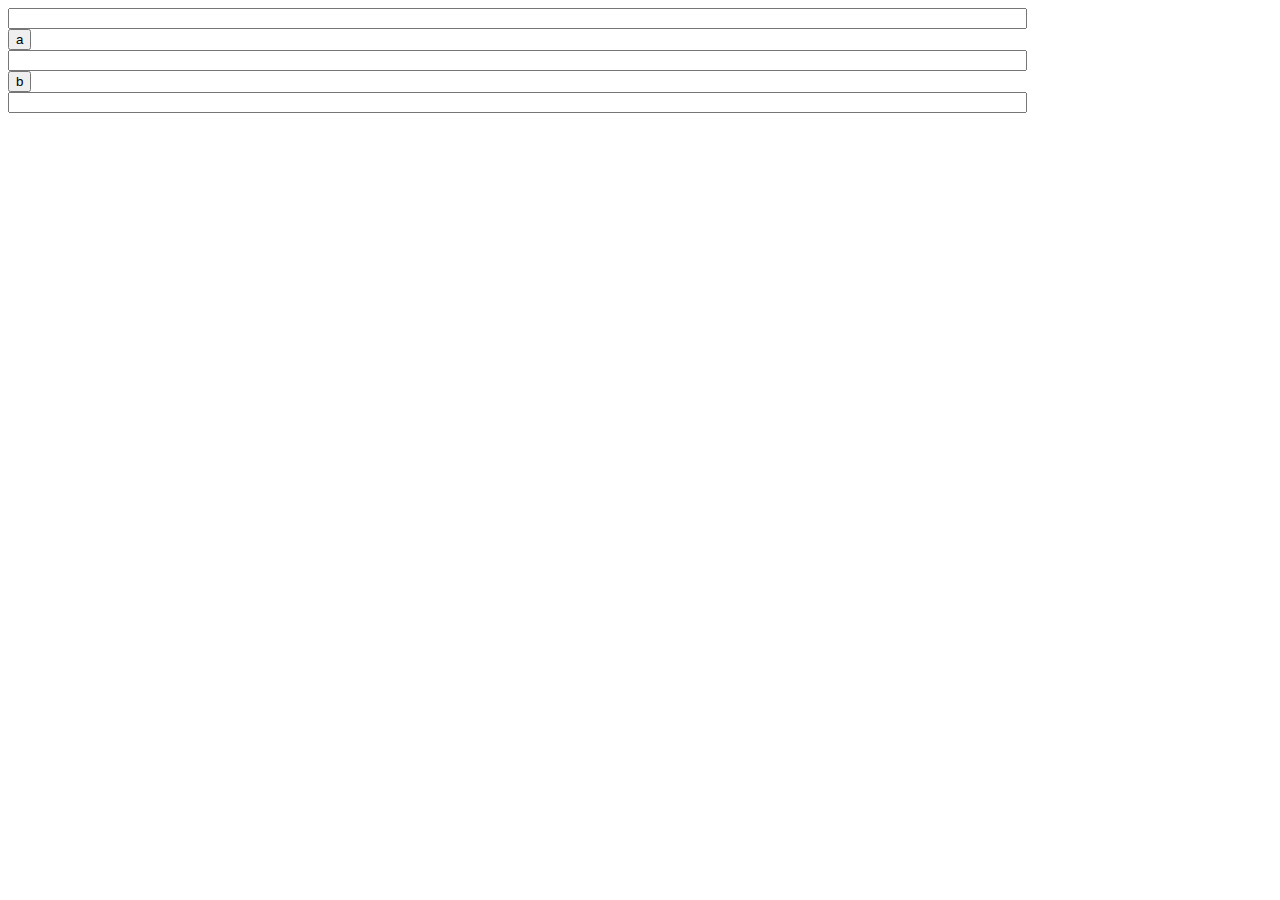
==== index.html @ 1b14c70e "html파일 추가" ====
<!DOCTYPE html>
<html lang="ko">
<head>
	<meta charset="utf-8">
	<script src="index.js"></script>
</head>
<body>
	<input id="bin" style="width:80%"><br>
	<input type="button" value="a" onclick="convert()"><br>
	<input id="hex" style="width:80%" > <br>
	<input type="button" value="b" onclick="reconvert()"><br>
        <input id="rebin" style="width:80%" > <br>              



</body>
</html>
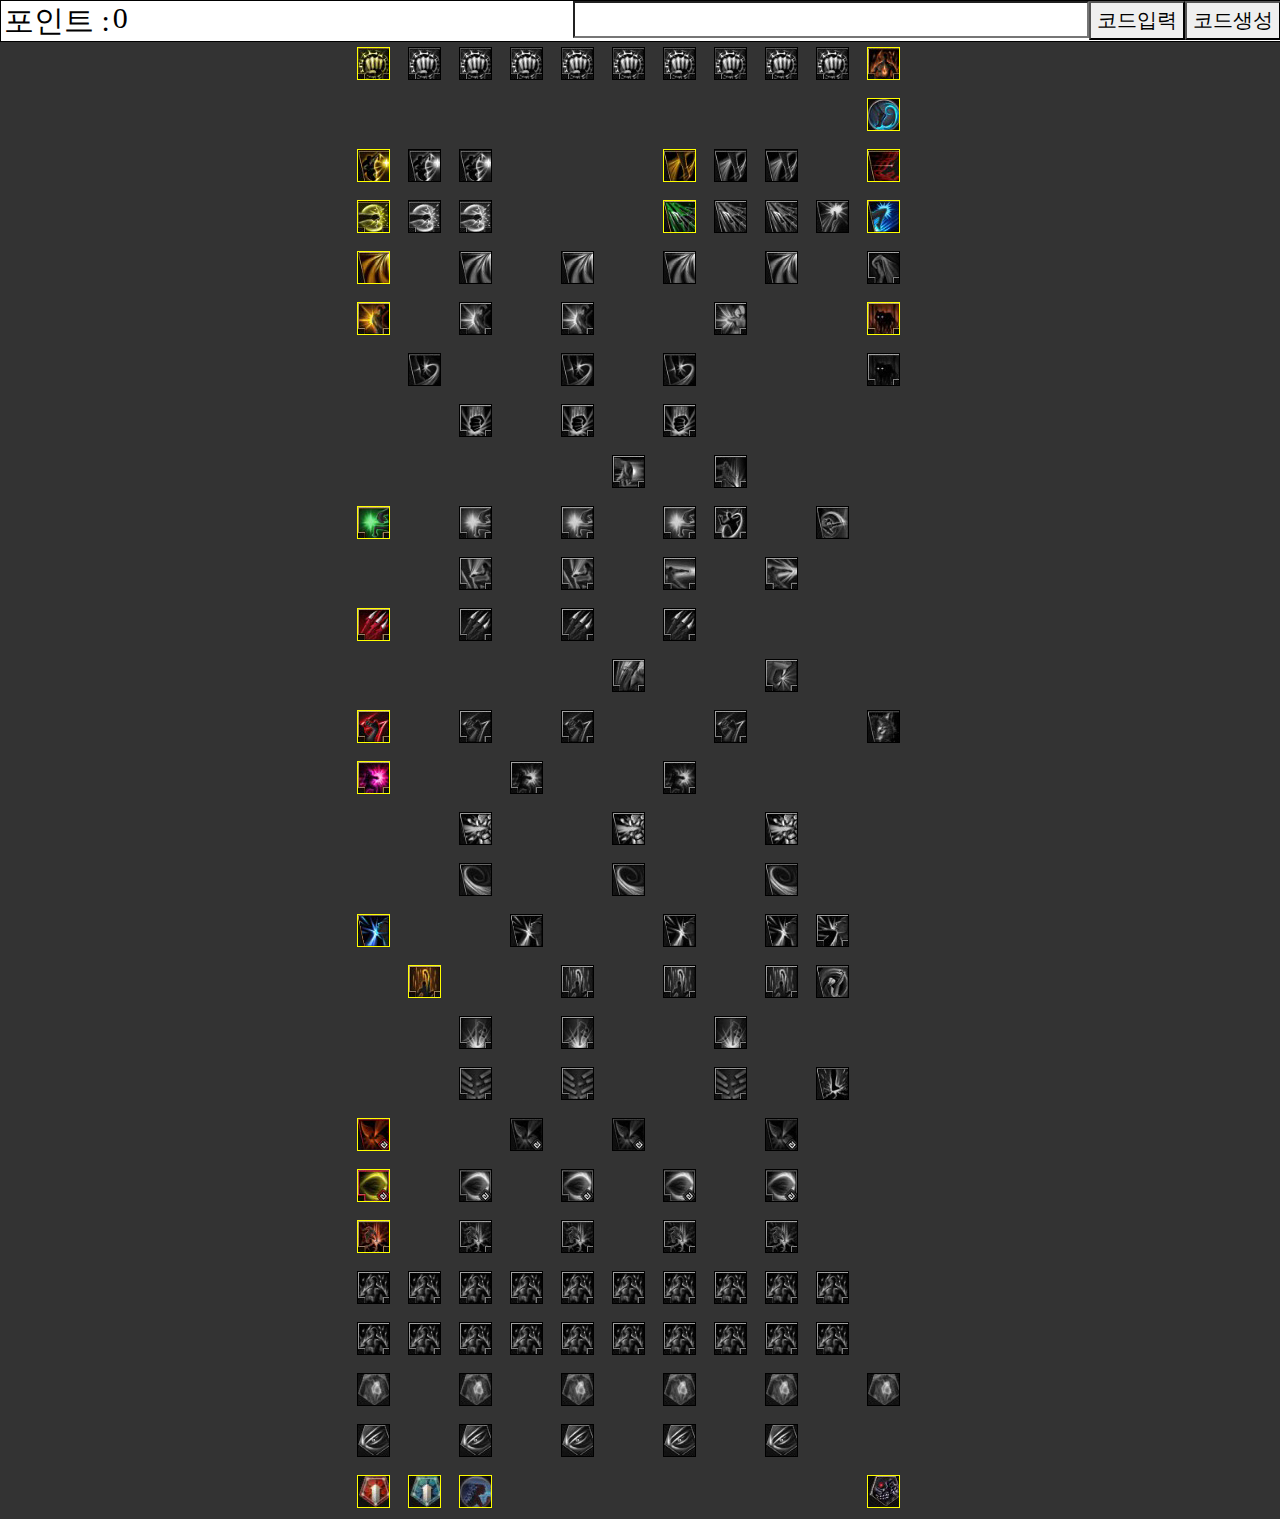
==== commit 6a60267a: "90% 완성" ====
--- a/index.html
+++ b/index.html
@@ -1,17 +1,459 @@
 <!DOCTYPE html>
-<html lang="ko">
+<html >
 <head>
-	<meta charset="utf-8">
-	<script src="index.js"></script>
+  <meta charset="UTF-8">
+
+  <link rel="stylesheet" type="text/css" href="style.css">
+
+
+
 </head>
-<body>
-	<input id="bin" style="width:80%"><br>
-	<input type="button" value="a" onclick="convert()"><br>
-	<input id="hex" style="width:80%" > <br>
-	<input type="button" value="b" onclick="reconvert()"><br>
-        <input id="rebin" style="width:80%" > <br>              
-
-
-
+
+<body onload="checking();">
+
+<div id="wrapper">
+<div id="fixed">
+  <div class="point">포인트 : </div>
+  <div class="point" id="point">0</div>
+  <input type="button" value="코드생성" onclick="makecode()" class="code">
+  <input type="button" value="코드입력" onclick="inputcode()" class="code">
+  <input type="text" class="code" id="code">
+
+  <div id="stats" style="display:none;">0</div>
+</div>
+
+<div id="content">
+<div class="row 1">
+  <div class="cell skill1" data-point="0" data-chk="1" title="강권 I"> </div>
+  <div class="cell skill1" data-point="0" data-chk="0">  </div>
+  <div class="cell skill1" data-point="0" data-chk="0">  </div>
+  <div class="cell skill1" data-point="0" data-chk="0">  </div>
+  <div class="cell skill1" data-point="0" data-chk="0">  </div>
+  <div class="cell skill1" data-point="0" data-chk="0">  </div>
+  <div class="cell skill1" data-point="0" data-chk="0">  </div>
+  <div class="cell skill1" data-point="0" data-chk="0"> </div>
+  <div class="cell skill1" data-point="0" data-chk="0">  </div>
+  <div class="cell skill1" data-point="0" data-chk="0">  </div>
+  <div class="cell skill2" data-point="0" data-chk="1"> </div>
+</div>
+
+
+<div class="row 2">
+  <div class="null" >  </div>
+  <div class="null" >  </div>
+  <div class="null" >  </div>
+  <div class="null" >  </div>
+  <div class="null" >  </div>
+  <div class="null" >  </div>
+  <div class="null" >  </div>
+  <div class="null" >  </div>
+  <div class="null" >  </div>
+  <div class="null" >  </div>
+  <div class="cell skill3" data-point="0" data-chk="1">  </div>
+</div>
+
+<div class="row 3">
+  <div class="cell skill4 " data-point="0" data-chk="1">  </div>
+  <div class="cell skill4 " data-point="5" data-chk="0">  </div>
+  <div class="cell skill4 " data-point="10" data-chk="0">  </div>
+  <div class="null" >  </div>
+  <div class="null" >  </div>
+  <div class="null" >  </div>
+  <div class="cell skill5 " data-point="0" data-chk="1">  </div>
+  <div class="cell skill5 " data-point="5" data-chk="0">  </div>
+  <div class="cell skill5 " data-point="11" data-chk="0">  </div>
+  <div class="null" >  </div>
+  <div class="cell skill6" data-point="0" data-chk="1">  </div>
+</div>
+
+
+<div class="row 4">
+  <div class="cell skill7 " data-point="0" data-chk="1">  </div>
+  <div class="cell skill7 " data-point="5" data-chk="0">  </div>
+  <div class="cell skill7 " data-point="9" data-chk="0">  </div>
+  <div class="null" ></div>
+  <div class="null" ></div>
+  <div class="null" ></div>
+  <div class="cell skill8 " data-point="0" data-chk="1">  </div>
+  <div class="cell skill8 " data-point="8" data-chk="0">  </div>
+  <div class="cell skill8 " data-point="20" data-chk="0">  </div>
+  <div class="cell skill9 " data-point="9" data-chk="0">  </div>
+  <div class="cell skill10" data-point="0" data-chk="1">  </div>
+</div>
+
+
+<div class="row 5">
+  <div class="cell skill11 " data-point="0" data-chk="1">  </div>
+  <div class="null" ></div>
+  <div class="cell skill11 " data-point="3" data-chk="0">  </div>
+  <div class="null" ></div>
+  <div class="cell skill11 " data-point="9" data-chk="0">  </div>
+  <div class="null" ></div>
+  <div class="cell skill11 " data-point="16" data-chk="0">  </div>
+  <div class="null" ></div>
+  <div class="cell skill11 " data-point="24" data-chk="0">  </div>
+  <div class="null" ></div>
+  <div class="cell skill12" data-point="14" data-chk="0">  </div>
+</div>
+
+<div class="row 6"> 
+  <div class="cell skill13 " data-point="0" data-chk="1">  </div>
+  <div class="null"></div>
+  <div class="cell skill13 " data-point="5" data-chk="0">  </div>
+  <div class="null"></div>
+  <div class="cell skill13 " data-point="11" data-chk="0">  </div>
+  <div class="null" ></div>
+  <div class="null" ></div>
+  <div class="cell skill14 " data-point="0" data-chk="0">  </div>
+  <div class="null" ></div>
+  <div class="null" ></div>
+  <div class="cell skill15" data-point="0" data-chk="1">  </div>
+</div>
+
+
+<div class="row 7">
+  <div class="null" ></div>
+  <div class="cell skill16 " data-point="0" data-chk="0">  </div>
+  <div class="null"></div>
+  <div class="null" ></div>
+  <div class="cell skill16 " data-point="11" data-chk="0">  </div>
+  <div class="null"></div>
+  <div class="cell skill16 " data-point="20" data-chk="0">  </div>
+  <div class="null" ></div>
+  <div class="null" ></div>
+  <div class="null"></div>
+  <div class="cell skill17" data-point="8" data-chk="0">  </div>
+</div>
+
+
+<div class="row 8">
+  <div class="null" ></div>
+  <div class="null" ></div>
+  <div class="cell skill18 " data-point="0" data-chk="0">  </div>
+  <div class="null" ></div>
+  <div class="cell skill18 " data-point="11" data-chk="0">  </div>
+  <div class="null" ></div>
+  <div class="cell skill18 " data-point="20" data-chk="0">  </div>
+  <div class="null" ></div>
+  <div class="null" ></div>
+  <div class="null" ></div>
+  <div class="null"></div>
+</div>
+
+
+<div class="row 9">
+  <div class="null" ></div>
+  <div class="null" ></div>
+  <div class="null" ></div>
+  <div class="null" ></div>
+  <div class="null" ></div>
+  <div class="cell skill19 " data-point="5" data-chk="0">  </div>
+  <div class="null" ></div>
+  <div class="cell skill20 " data-point="5" data-chk="0">  </div>
+  <div class="null" ></div>
+  <div class="null" ></div>
+  <div class="null" ></div>
+</div>
+
+<div class="row 10">
+  <div class="cell skill21 " data-point="0" data-chk="1">  </div>
+  <div class="null" ></div>
+  <div class="cell skill21 " data-point="13" data-chk="0">  </div>
+  <div class="null" ></div>
+  <div class="cell skill21 " data-point="21" data-chk="0">  </div>
+  <div class="null" ></div>
+  <div class="cell skill21 " data-point="30" data-chk="0">  </div>
+  <div class="cell skill22 " data-point="15" data-chk="0">  </div>
+  <div class="null" ></div>
+  <div class="cell skill23 " data-point="5" data-chk="0">  </div>
+  <div class="null"></div>
+</div>
+
+<div class="row 11">
+  <div class="null" ></div>
+  <div class="null" ></div>
+  <div class="cell skill24 " data-point="0" data-chk="0">  </div>
+  <div class="null" ></div>
+  <div class="cell skill24 " data-point="12" data-chk="0">  </div>
+  <div class="null" ></div>
+  <div class="cell skill25 " data-point="0" data-chk="0">  </div>
+  <div class="null" ></div>
+  <div class="cell skill26 " data-point="5" data-chk="0">  </div>
+  <div class="null" ></div>
+  <div class="null"></div>
+</div>
+
+
+<div class="row 12">
+  <div class="cell skill27 " data-point="0" data-chk="1">  </div>
+  <div class="null" ></div>
+  <div class="cell skill27 " data-point="4" data-chk="0">  </div>
+  <div class="null" ></div>
+  <div class="cell skill27 " data-point="9" data-chk="0">  </div>
+  <div class="null" ></div>
+  <div class="cell skill27 " data-point="15" data-chk="0">  </div>
+  <div class="null" ></div>
+  <div class="null" ></div>
+  <div class="null" ></div>
+  <div class="null" ></div>
+</div>
+
+<div class="row 13">
+  <div class="null" ></div>
+  <div class="null" ></div>
+  <div class="null" ></div>
+  <div class="null" ></div>
+  <div class="null" ></div>
+  <div class="cell skill28 " data-point="10" data-chk="0">  </div>
+  <div class="null" ></div>
+  <div class="null" ></div>
+  <div class="cell skill29 " data-point="15" data-chk="0">  </div>
+  <div class="null" ></div>
+  <div class="null" ></div>
+</div>
+
+
+<div class="row 14">
+  <div class="cell skill30 " data-point="0" data-chk="1">  </div>
+  <div class="null" ></div>
+  <div class="cell skill30 " data-point="6" data-chk="0">  </div>
+  <div class="null" ></div>
+  <div class="cell skill30 " data-point="13" data-chk="0">  </div>
+  <div class="null" ></div>
+  <div class="null" ></div>
+  <div class="cell skill30 " data-point="18" data-chk="0">  </div>
+  <div class="null"></div>
+  <div class="null" ></div>
+  <div class="cell skill31 " data-point="24" data-chk="0">  </div>
+</div>
+
+
+
+<div class="row 15">
+  <div class="cell skill32 " data-point="0" data-chk="1">  </div>
+  <div class="null" ></div>
+  <div class="null" ></div>
+  <div class="cell skill32 " data-point="6" data-chk="0">  </div>
+  <div class="null" ></div>
+  <div class="null" ></div>
+  <div class="cell skill32 " data-point="18" data-chk="0">  </div>
+  <div class="null"></div>
+  <div class="null" ></div>
+  <div class="null" ></div>
+  <div class="null" ></div>
+</div>
+
+
+<div class="row 16">
+  <div class="null" ></div>
+  <div class="null" ></div>
+  <div class="cell skill33 " data-point="0" data-chk="0">  </div>
+  <div class="null" ></div>
+  <div class="null" ></div>
+  <div class="cell skill33 " data-point="8" data-chk="0">  </div>
+  <div class="null" ></div>
+  <div class="null" ></div>
+  <div class="cell skill33 " data-point="16" data-chk="0">  </div>
+  <div class="null" ></div>
+  <div class="null" ></div>
+</div>
+
+
+<div class="row 17">
+  <div class="null" ></div>
+  <div class="null" ></div>
+  <div class="cell skill34 " data-point="0" data-chk="0">  </div>
+  <div class="null"  ></div>
+  <div class="null"  ></div>
+  <div class="cell skill34 " data-point="8" data-chk="0">  </div>
+  <div class="null"  ></div>
+  <div class="null"  ></div>
+  <div class="cell skill34 " data-point="16" data-chk="0">  </div>
+  <div class="null"  ></div>
+  <div class="null"  ></div>
+</div>
+
+
+<div class="row 18">
+  <div class="cell skill35 " data-point="0" data-chk="1">  </div>
+  <div class="null"  ></div>
+  <div class="null"  ></div>
+  <div class="cell skill35 " data-point="8" data-chk="0">  </div>
+  <div class="null"  ></div>
+  <div class="null"  ></div>
+  <div class="cell skill35 " data-point="17" data-chk="0">  </div>
+  <div class="null"  ></div>
+  <div class="cell skill35 " data-point="24" data-chk="0">  </div>
+  <div class="cell skill36 " data-point="10" data-chk="0">  </div>
+  <div class="null"  ></div>
+</div>
+
+
+<div class="row 19">
+  <div class="null"  ></div>
+  <div class="cell skill37 " data-point="0" data-chk="1">  </div>
+  <div class="null"  ></div>
+  <div class="null"  ></div>
+  <div class="cell skill37 " data-point="6" data-chk="0">  </div>
+  <div class="null"  ></div>
+  <div class="cell skill37 " data-point="13" data-chk="0">  </div>
+  <div class="null"  ></div>
+  <div class="cell skill37 " data-point="21" data-chk="0">  </div>
+  <div class="cell skill38 " data-point="6" data-chk="0">  </div>
+  <div class="null"  ></div>
+</div>
+
+
+<div class="row 20">
+  <div class="null"  ></div>
+  <div class="null"  ></div>
+  <div class="cell skill39 " data-point="0" data-chk="0">  </div>
+  <div class="null"  ></div>
+  <div class="cell skill39 " data-point="10" data-chk="0">  </div>
+  <div class="null"  ></div>
+  <div class="null"  ></div>
+  <div class="cell skill39 " data-point="20" data-chk="0">  </div>
+  <div class="null"  ></div>
+  <div class="null"  ></div>
+  <div class="null"  ></div>
+</div>
+
+
+
+<div class="row 21">
+  <div class="null"  ></div>
+  <div class="null"  ></div>
+  <div class="cell skill40 " data-point="0" data-chk="0">  </div>
+  <div class="null"  ></div>
+  <div class="cell skill40 " data-point="10" data-chk="0">  </div>
+  <div class="null"  ></div>
+  <div class="null"  ></div>
+  <div class="cell skill40 " data-point="20" data-chk="0">  </div>
+  <div class="null"  ></div>
+  <div class="cell skill41 " data-point="5" data-chk="0">  </div>
+  <div class="null"  ></div>
+</div>
+
+<div class="row 22">
+  <div class="cell skill42 " data-point="0" data-chk="1">  </div>
+  <div class="null"  ></div>
+  <div class="null"  ></div>
+  <div class="cell skill42 " data-point="13" data-chk="0">  </div>
+  <div class="null"  ></div>
+  <div class="cell skill42 " data-point="22" data-chk="0">  </div>
+  <div class="null"  ></div>
+  <div class="null"  ></div>
+  <div class="cell skill42 " data-point="32" data-chk="0">  </div>
+  <div class="null"  ></div>
+  <div class="null"  ></div>
+</div>
+
+
+<div class="row 23">
+  <div class="cell skill43 " data-point="0" data-chk="1">  </div>
+  <div class="null"  ></div>
+  <div class="cell skill43 " data-point="9" data-chk="0"> </div>
+  <div class="null"  ></div>
+  <div class="cell skill43 " data-point="16" data-chk="0">  </div>
+  <div class="null"  ></div>
+  <div class="cell skill43 " data-point="24" data-chk="0">  </div>
+  <div class="null"  ></div>
+  <div class="cell skill43 " data-point="33" data-chk="0">  </div>
+  <div class="null"  ></div>
+  <div class="null"  ></div>
+</div>
+
+
+<div class="row 24">
+  <div class="cell skill44 " data-point="0" data-chk="1">  </div>
+  <div class="null"  ></div>
+  <div class="cell skill44 " data-point="12" data-chk="0">  </div>
+  <div class="null"  ></div>
+  <div class="cell skill44 " data-point="19" data-chk="0">  </div>
+  <div class="null"  ></div>
+  <div class="cell skill44 " data-point="27" data-chk="0">  </div>
+  <div class="null"  ></div>
+  <div class="cell skill44 " data-point="36" data-chk="0">  </div>
+  <div class="null"  ></div>
+  <div class="null"  ></div>
+</div>
+
+<div class="row">
+  <div class="cell skill45 " data-point="3" data-chk="0">  </div>
+  <div class="cell skill45 " data-point="3" data-chk="0">  </div>
+  <div class="cell skill45 " data-point="3" data-chk="0">  </div>
+  <div class="cell skill45 " data-point="3" data-chk="0">  </div>
+  <div class="cell skill45 " data-point="3" data-chk="0">  </div>
+  <div class="cell skill45 " data-point="3" data-chk="0">  </div>
+  <div class="cell skill45 " data-point="3" data-chk="0">  </div>
+  <div class="cell skill45 " data-point="3" data-chk="0">  </div>
+  <div class="cell skill45 " data-point="3" data-chk="0">  </div>
+  <div class="cell skill45 " data-point="3" data-chk="0">  </div>
+  <div class="null"  ></div>
+</div>
+<div class="row">
+  <div class="cell skill45 " data-point="3" data-chk="0">  </div>
+  <div class="cell skill45 " data-point="3" data-chk="0">  </div>
+  <div class="cell skill45 " data-point="3" data-chk="0">  </div>
+  <div class="cell skill45 " data-point="3" data-chk="0">  </div>
+  <div class="cell skill45 " data-point="3" data-chk="0">  </div>
+  <div class="cell skill45 " data-point="3" data-chk="0">  </div>
+  <div class="cell skill45 " data-point="3" data-chk="0">  </div>
+  <div class="cell skill45 " data-point="3" data-chk="0">  </div>
+  <div class="cell skill45 " data-point="3" data-chk="0">  </div>
+  <div class="cell skill45 " data-point="3" data-chk="0">  </div>
+  <div class="null"  ></div>
+</div>
+
+
+
+<div class="row">
+  <div class="cell skill46 " data-point="10" data-chk="0">  </div>
+  <div class="null"  ></div>
+  <div class="cell skill46 " data-point="12" data-chk="0">  </div>
+  <div class="null"  ></div>
+  <div class="cell skill46 " data-point="14" data-chk="0">  </div>
+  <div class="null"  ></div>
+  <div class="cell skill46 " data-point="16" data-chk="0">  </div>
+  <div class="null"  ></div>
+  <div class="cell skill46 " data-point="18" data-chk="0">  </div>
+  <div class="null"  ></div>
+  <div class="cell skill46 " data-point="20" data-chk="0">  </div>
+</div>
+
+
+<div class="row">
+  <div class="cell skill47 " data-point="3" data-chk="0">  </div>
+  <div class="null"  ></div>
+  <div class="cell skill47 " data-point="5" data-chk="0">  </div>
+  <div class="null"  ></div>
+  <div class="cell skill47 " data-point="8" data-chk="0">  </div>
+  <div class="null"  ></div>
+  <div class="cell skill47 " data-point="10" data-chk="0">  </div>
+  <div class="null"  ></div>
+  <div class="cell skill47 " data-point="12" data-chk="0">  </div>
+  <div class="null"  ></div>
+  <div class="null"  ></div>
+</div>
+
+
+<div class="row">
+  <div class="cell skill48 " data-point="0" data-chk="1">  </div>
+  <div class="cell skill49 " data-point="0" data-chk="1">  </div>
+  <div class="cell skill50 " data-point="0" data-chk="1">  </div>
+  <div class="null"  ></div>
+  <div class="null"  ></div>
+  <div class="null"  ></div>
+  <div class="null"  ></div>
+  <div class="null"  ></div>
+  <div class="null"  ></div>
+  <div class="null"  ></div>
+  <div class="cell chked skill51 " data-point="0" data-chk="1">  </div>
+</div>
+
+</div>
+</div>
+   <script src='https://cdnjs.cloudflare.com/ajax/libs/jquery/2.1.3/jquery.min.js'></script>
+  <script src="index.js"></script>
 </body>
 </html>--- a/style.css
+++ b/style.css
@@ -0,0 +1,227 @@
+body {
+    background-color : #333333;
+  margin : 0px;
+}
+
+input.text, input[type="text"], input[type="button"]{
+
+}
+
+.cell {
+  border : 1px solid;
+  width : 31px;
+  height : 31px;
+  margin : 7px;
+  display : inline-block;
+  -webkit-filter : grayscale(100%);
+  filter : gray;
+  filter : grayscale(1);
+}
+
+
+.null {
+  visibility : hidden;
+  border : 1px solid;
+  width : 31px;
+  height : 31px;
+  margin : 7px;
+  display : inline-block;
+}
+
+.chked {
+  border : 1px solid #ffff00;
+  margin : 7px;
+  -webkit-filter : grayscale(0%);
+  filter : none;
+}
+
+.point{
+  margin-left : 3px;
+  font-size : 30px;
+  display : inline;
+  float : left;
+}
+
+.code{
+  -webkit-appearance: none;
+border-radius: 3;
+line-height : 33px;
+
+  font-size: 20px;
+  display : inline;
+  float : right;
+}
+
+#wrapper {
+  width : 580px;
+  margin : auto;
+  background-color : #333333;
+}
+
+#fixed{
+  z-index : 1;
+  position : fixed;
+  top : 0px;
+  left : 0px;
+  height : 40px;
+  width : 100%;
+  background-color : white;
+  border : 1px solid;
+}
+
+#content{
+  margin-top : 40px;
+  margin-left : 0px;
+  
+}
+
+#code{ 
+  padding : 0px;
+  width : 40%;
+}
+.skill1 {
+  background-image : url("img/skill1.jpg");
+}
+
+.skill2 {
+  background-image : url("img/skill2.jpg");
+}
+
+.skill3 {
+  background-image : url("img/skill3.jpg");
+}
+
+.skill4 {
+  background-image : url("img/skill4.jpg");
+}
+
+.skill5 {
+  background-image : url("img/skill5.jpg");
+}
+
+.skill6 {
+  background-image : url("img/skill6.jpg");
+}
+
+.skill7 {
+  background-image : url("img/skill7.jpg");
+}
+
+.skill8 {
+  background-image : url("img/skill8.jpg");
+}
+
+.skill9 {
+  background-image : url("img/skill9.jpg");
+}
+
+.skill10 {
+  background-image : url("img/skill10.jpg");
+}
+
+.skill11 {
+  background-image : url("img/skill11.jpg");
+}
+
+.skill12 {
+  background-image : url("img/skill12.jpg");
+}
+
+.skill13 {
+  background-image : url("img/skill13.jpg");
+}
+
+.skill14 {
+  background-image : url("img/skill14.jpg");
+}
+
+.skill15 {
+  background-image : url("img/skill15.jpg");
+}
+
+.skill16 {
+  background-image : url("img/skill16.jpg");
+}
+
+.skill17 {
+  background-image : url("img/skill17.jpg");
+}
+
+.skill18 {
+  background-image : url("img/skill18.jpg");
+}
+
+.skill19 {
+  background-image : url("img/skill19.jpg");
+}
+
+.skill20 {
+  background-image : url("img/skill20.jpg");
+}
+
+.skill21 {
+  background-image : url("img/skill21.jpg");
+}
+
+.skill22 {
+  background-image : url("img/skill22.jpg");
+}
+
+.skill23 {
+  background-image : url("img/skill23.jpg");
+}
+
+.skill24 {
+  background-image : url("img/skill24.jpg");
+}
+
+.skill25 {
+  background-image : url("img/skill25.jpg");
+}
+
+.skill26 {
+  background-image : url("img/skill26.jpg");
+}
+
+.skill27 {
+  background-image : url("img/skill27.jpg");
+}
+
+.skill28 {
+  background-image : url("img/skill28.jpg");
+}
+
+.skill29 {
+  background-image : url("img/skill29.jpg");
+}
+
+.skill30 {
+  background-image : url("img/skill30.jpg");
+}
+
+.skill31 { background-image : url("img/skill31.jpg");}
+.skill32 { background-image : url("img/skill32.jpg");}
+.skill33 { background-image : url("img/skill33.jpg");}
+.skill34 { background-image : url("img/skill34.jpg");}
+.skill35 { background-image : url("img/skill35.jpg");}
+.skill36 { background-image : url("img/skill36.jpg");}
+.skill37 { background-image : url("img/skill37.jpg");}
+.skill38 { background-image : url("img/skill38.jpg");}
+.skill39 { background-image : url("img/skill39.jpg");}
+.skill40 { background-image : url("img/skill40.jpg");}
+.skill41 { background-image : url("img/skill41.jpg");}
+.skill42 { background-image : url("img/skill42.jpg");}
+.skill43 { background-image : url("img/skill43.jpg");}
+.skill44 { background-image : url("img/skill44.jpg");}
+.skill45 { background-image : url("img/skill45.jpg");}
+.skill46 { background-image : url("img/skill46.jpg");}
+.skill47 { background-image : url("img/skill47.jpg");}
+.skill48 { background-image : url("img/skill48.jpg");}
+.skill49 { background-image : url("img/skill49.jpg");}
+.skill50 { background-image : url("img/skill50.jpg");}
+.skill51 { background-image : url("img/skill51.jpg");}
+
+
+.row {
+  //background-color : #333333 ;
+}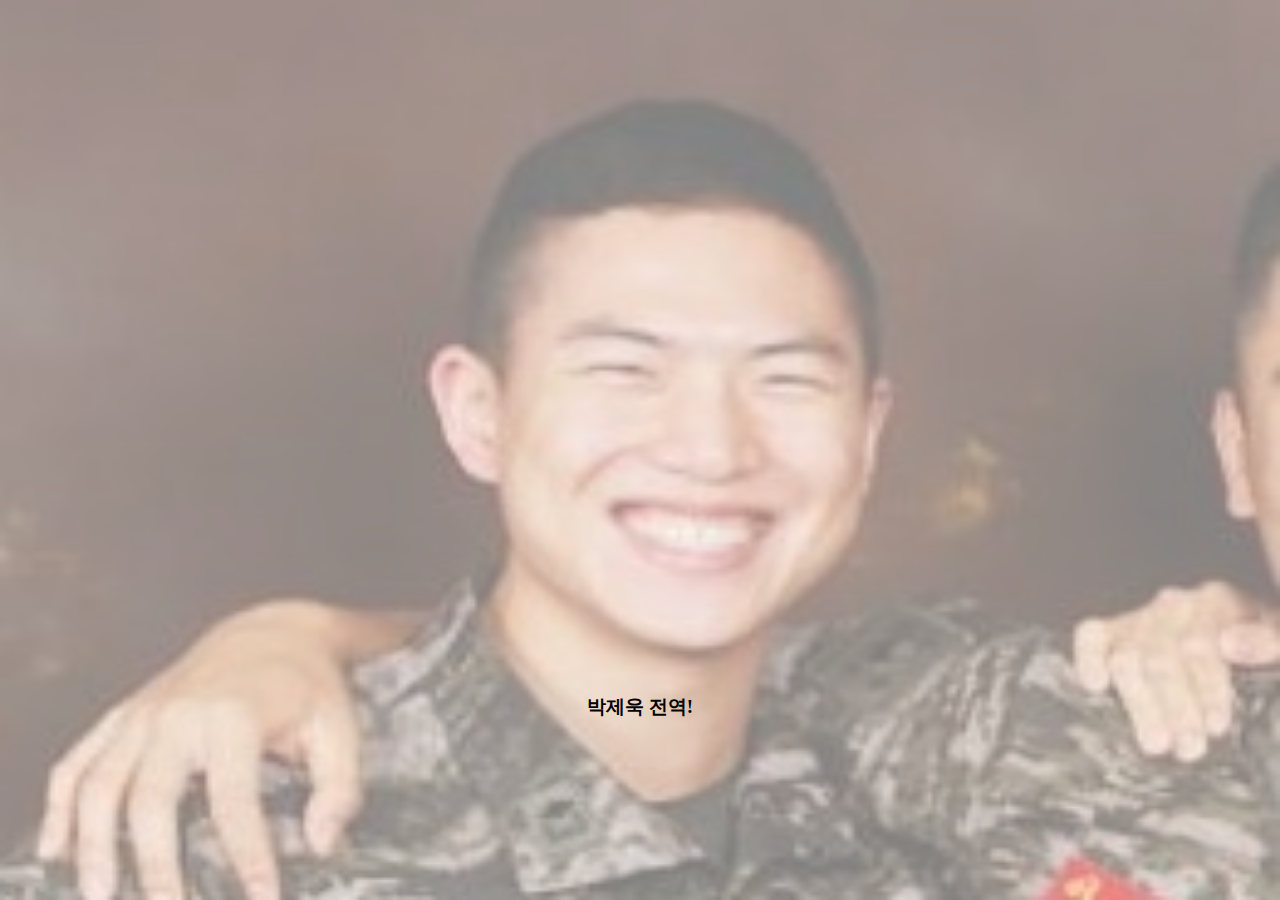
==== commit c01a1b7a: "Add files via upload" ====
--- a/index.html
+++ b/index.html
@@ -2,457 +2,14 @@
 <html >
 <head>
   <meta charset="UTF-8">
-
   <link rel="stylesheet" type="text/css" href="style.css">
-
-
-
 </head>
 
-<body onload="checking();">
-
-<div id="wrapper">
-<div id="fixed">
-  <div class="point">포인트 : </div>
-  <div class="point" id="point">0</div>
-  <input type="button" value="코드생성" onclick="makecode()" class="code">
-  <input type="button" value="코드입력" onclick="inputcode()" class="code">
-  <input type="text" class="code" id="code">
-
-  <div id="stats" style="display:none;">0</div>
-</div>
-
-<div id="content">
-<div class="row 1">
-  <div class="cell skill1" data-point="0" data-chk="1" title="강권 I"> </div>
-  <div class="cell skill1" data-point="0" data-chk="0">  </div>
-  <div class="cell skill1" data-point="0" data-chk="0">  </div>
-  <div class="cell skill1" data-point="0" data-chk="0">  </div>
-  <div class="cell skill1" data-point="0" data-chk="0">  </div>
-  <div class="cell skill1" data-point="0" data-chk="0">  </div>
-  <div class="cell skill1" data-point="0" data-chk="0">  </div>
-  <div class="cell skill1" data-point="0" data-chk="0"> </div>
-  <div class="cell skill1" data-point="0" data-chk="0">  </div>
-  <div class="cell skill1" data-point="0" data-chk="0">  </div>
-  <div class="cell skill2" data-point="0" data-chk="1"> </div>
-</div>
-
-
-<div class="row 2">
-  <div class="null" >  </div>
-  <div class="null" >  </div>
-  <div class="null" >  </div>
-  <div class="null" >  </div>
-  <div class="null" >  </div>
-  <div class="null" >  </div>
-  <div class="null" >  </div>
-  <div class="null" >  </div>
-  <div class="null" >  </div>
-  <div class="null" >  </div>
-  <div class="cell skill3" data-point="0" data-chk="1">  </div>
-</div>
-
-<div class="row 3">
-  <div class="cell skill4 " data-point="0" data-chk="1">  </div>
-  <div class="cell skill4 " data-point="5" data-chk="0">  </div>
-  <div class="cell skill4 " data-point="10" data-chk="0">  </div>
-  <div class="null" >  </div>
-  <div class="null" >  </div>
-  <div class="null" >  </div>
-  <div class="cell skill5 " data-point="0" data-chk="1">  </div>
-  <div class="cell skill5 " data-point="5" data-chk="0">  </div>
-  <div class="cell skill5 " data-point="11" data-chk="0">  </div>
-  <div class="null" >  </div>
-  <div class="cell skill6" data-point="0" data-chk="1">  </div>
-</div>
-
-
-<div class="row 4">
-  <div class="cell skill7 " data-point="0" data-chk="1">  </div>
-  <div class="cell skill7 " data-point="5" data-chk="0">  </div>
-  <div class="cell skill7 " data-point="9" data-chk="0">  </div>
-  <div class="null" ></div>
-  <div class="null" ></div>
-  <div class="null" ></div>
-  <div class="cell skill8 " data-point="0" data-chk="1">  </div>
-  <div class="cell skill8 " data-point="8" data-chk="0">  </div>
-  <div class="cell skill8 " data-point="20" data-chk="0">  </div>
-  <div class="cell skill9 " data-point="9" data-chk="0">  </div>
-  <div class="cell skill10" data-point="0" data-chk="1">  </div>
-</div>
-
-
-<div class="row 5">
-  <div class="cell skill11 " data-point="0" data-chk="1">  </div>
-  <div class="null" ></div>
-  <div class="cell skill11 " data-point="3" data-chk="0">  </div>
-  <div class="null" ></div>
-  <div class="cell skill11 " data-point="9" data-chk="0">  </div>
-  <div class="null" ></div>
-  <div class="cell skill11 " data-point="16" data-chk="0">  </div>
-  <div class="null" ></div>
-  <div class="cell skill11 " data-point="24" data-chk="0">  </div>
-  <div class="null" ></div>
-  <div class="cell skill12" data-point="14" data-chk="0">  </div>
-</div>
-
-<div class="row 6"> 
-  <div class="cell skill13 " data-point="0" data-chk="1">  </div>
-  <div class="null"></div>
-  <div class="cell skill13 " data-point="5" data-chk="0">  </div>
-  <div class="null"></div>
-  <div class="cell skill13 " data-point="11" data-chk="0">  </div>
-  <div class="null" ></div>
-  <div class="null" ></div>
-  <div class="cell skill14 " data-point="0" data-chk="0">  </div>
-  <div class="null" ></div>
-  <div class="null" ></div>
-  <div class="cell skill15" data-point="0" data-chk="1">  </div>
-</div>
-
-
-<div class="row 7">
-  <div class="null" ></div>
-  <div class="cell skill16 " data-point="0" data-chk="0">  </div>
-  <div class="null"></div>
-  <div class="null" ></div>
-  <div class="cell skill16 " data-point="11" data-chk="0">  </div>
-  <div class="null"></div>
-  <div class="cell skill16 " data-point="20" data-chk="0">  </div>
-  <div class="null" ></div>
-  <div class="null" ></div>
-  <div class="null"></div>
-  <div class="cell skill17" data-point="8" data-chk="0">  </div>
-</div>
-
-
-<div class="row 8">
-  <div class="null" ></div>
-  <div class="null" ></div>
-  <div class="cell skill18 " data-point="0" data-chk="0">  </div>
-  <div class="null" ></div>
-  <div class="cell skill18 " data-point="11" data-chk="0">  </div>
-  <div class="null" ></div>
-  <div class="cell skill18 " data-point="20" data-chk="0">  </div>
-  <div class="null" ></div>
-  <div class="null" ></div>
-  <div class="null" ></div>
-  <div class="null"></div>
-</div>
-
-
-<div class="row 9">
-  <div class="null" ></div>
-  <div class="null" ></div>
-  <div class="null" ></div>
-  <div class="null" ></div>
-  <div class="null" ></div>
-  <div class="cell skill19 " data-point="5" data-chk="0">  </div>
-  <div class="null" ></div>
-  <div class="cell skill20 " data-point="5" data-chk="0">  </div>
-  <div class="null" ></div>
-  <div class="null" ></div>
-  <div class="null" ></div>
-</div>
-
-<div class="row 10">
-  <div class="cell skill21 " data-point="0" data-chk="1">  </div>
-  <div class="null" ></div>
-  <div class="cell skill21 " data-point="13" data-chk="0">  </div>
-  <div class="null" ></div>
-  <div class="cell skill21 " data-point="21" data-chk="0">  </div>
-  <div class="null" ></div>
-  <div class="cell skill21 " data-point="30" data-chk="0">  </div>
-  <div class="cell skill22 " data-point="15" data-chk="0">  </div>
-  <div class="null" ></div>
-  <div class="cell skill23 " data-point="5" data-chk="0">  </div>
-  <div class="null"></div>
-</div>
-
-<div class="row 11">
-  <div class="null" ></div>
-  <div class="null" ></div>
-  <div class="cell skill24 " data-point="0" data-chk="0">  </div>
-  <div class="null" ></div>
-  <div class="cell skill24 " data-point="12" data-chk="0">  </div>
-  <div class="null" ></div>
-  <div class="cell skill25 " data-point="0" data-chk="0">  </div>
-  <div class="null" ></div>
-  <div class="cell skill26 " data-point="5" data-chk="0">  </div>
-  <div class="null" ></div>
-  <div class="null"></div>
-</div>
-
-
-<div class="row 12">
-  <div class="cell skill27 " data-point="0" data-chk="1">  </div>
-  <div class="null" ></div>
-  <div class="cell skill27 " data-point="4" data-chk="0">  </div>
-  <div class="null" ></div>
-  <div class="cell skill27 " data-point="9" data-chk="0">  </div>
-  <div class="null" ></div>
-  <div class="cell skill27 " data-point="15" data-chk="0">  </div>
-  <div class="null" ></div>
-  <div class="null" ></div>
-  <div class="null" ></div>
-  <div class="null" ></div>
-</div>
-
-<div class="row 13">
-  <div class="null" ></div>
-  <div class="null" ></div>
-  <div class="null" ></div>
-  <div class="null" ></div>
-  <div class="null" ></div>
-  <div class="cell skill28 " data-point="10" data-chk="0">  </div>
-  <div class="null" ></div>
-  <div class="null" ></div>
-  <div class="cell skill29 " data-point="15" data-chk="0">  </div>
-  <div class="null" ></div>
-  <div class="null" ></div>
-</div>
-
-
-<div class="row 14">
-  <div class="cell skill30 " data-point="0" data-chk="1">  </div>
-  <div class="null" ></div>
-  <div class="cell skill30 " data-point="6" data-chk="0">  </div>
-  <div class="null" ></div>
-  <div class="cell skill30 " data-point="13" data-chk="0">  </div>
-  <div class="null" ></div>
-  <div class="null" ></div>
-  <div class="cell skill30 " data-point="18" data-chk="0">  </div>
-  <div class="null"></div>
-  <div class="null" ></div>
-  <div class="cell skill31 " data-point="24" data-chk="0">  </div>
-</div>
-
-
-
-<div class="row 15">
-  <div class="cell skill32 " data-point="0" data-chk="1">  </div>
-  <div class="null" ></div>
-  <div class="null" ></div>
-  <div class="cell skill32 " data-point="6" data-chk="0">  </div>
-  <div class="null" ></div>
-  <div class="null" ></div>
-  <div class="cell skill32 " data-point="18" data-chk="0">  </div>
-  <div class="null"></div>
-  <div class="null" ></div>
-  <div class="null" ></div>
-  <div class="null" ></div>
-</div>
-
-
-<div class="row 16">
-  <div class="null" ></div>
-  <div class="null" ></div>
-  <div class="cell skill33 " data-point="0" data-chk="0">  </div>
-  <div class="null" ></div>
-  <div class="null" ></div>
-  <div class="cell skill33 " data-point="8" data-chk="0">  </div>
-  <div class="null" ></div>
-  <div class="null" ></div>
-  <div class="cell skill33 " data-point="16" data-chk="0">  </div>
-  <div class="null" ></div>
-  <div class="null" ></div>
-</div>
-
-
-<div class="row 17">
-  <div class="null" ></div>
-  <div class="null" ></div>
-  <div class="cell skill34 " data-point="0" data-chk="0">  </div>
-  <div class="null"  ></div>
-  <div class="null"  ></div>
-  <div class="cell skill34 " data-point="8" data-chk="0">  </div>
-  <div class="null"  ></div>
-  <div class="null"  ></div>
-  <div class="cell skill34 " data-point="16" data-chk="0">  </div>
-  <div class="null"  ></div>
-  <div class="null"  ></div>
-</div>
-
-
-<div class="row 18">
-  <div class="cell skill35 " data-point="0" data-chk="1">  </div>
-  <div class="null"  ></div>
-  <div class="null"  ></div>
-  <div class="cell skill35 " data-point="8" data-chk="0">  </div>
-  <div class="null"  ></div>
-  <div class="null"  ></div>
-  <div class="cell skill35 " data-point="17" data-chk="0">  </div>
-  <div class="null"  ></div>
-  <div class="cell skill35 " data-point="24" data-chk="0">  </div>
-  <div class="cell skill36 " data-point="10" data-chk="0">  </div>
-  <div class="null"  ></div>
-</div>
-
-
-<div class="row 19">
-  <div class="null"  ></div>
-  <div class="cell skill37 " data-point="0" data-chk="1">  </div>
-  <div class="null"  ></div>
-  <div class="null"  ></div>
-  <div class="cell skill37 " data-point="6" data-chk="0">  </div>
-  <div class="null"  ></div>
-  <div class="cell skill37 " data-point="13" data-chk="0">  </div>
-  <div class="null"  ></div>
-  <div class="cell skill37 " data-point="21" data-chk="0">  </div>
-  <div class="cell skill38 " data-point="6" data-chk="0">  </div>
-  <div class="null"  ></div>
-</div>
-
-
-<div class="row 20">
-  <div class="null"  ></div>
-  <div class="null"  ></div>
-  <div class="cell skill39 " data-point="0" data-chk="0">  </div>
-  <div class="null"  ></div>
-  <div class="cell skill39 " data-point="10" data-chk="0">  </div>
-  <div class="null"  ></div>
-  <div class="null"  ></div>
-  <div class="cell skill39 " data-point="20" data-chk="0">  </div>
-  <div class="null"  ></div>
-  <div class="null"  ></div>
-  <div class="null"  ></div>
-</div>
-
-
-
-<div class="row 21">
-  <div class="null"  ></div>
-  <div class="null"  ></div>
-  <div class="cell skill40 " data-point="0" data-chk="0">  </div>
-  <div class="null"  ></div>
-  <div class="cell skill40 " data-point="10" data-chk="0">  </div>
-  <div class="null"  ></div>
-  <div class="null"  ></div>
-  <div class="cell skill40 " data-point="20" data-chk="0">  </div>
-  <div class="null"  ></div>
-  <div class="cell skill41 " data-point="5" data-chk="0">  </div>
-  <div class="null"  ></div>
-</div>
-
-<div class="row 22">
-  <div class="cell skill42 " data-point="0" data-chk="1">  </div>
-  <div class="null"  ></div>
-  <div class="null"  ></div>
-  <div class="cell skill42 " data-point="13" data-chk="0">  </div>
-  <div class="null"  ></div>
-  <div class="cell skill42 " data-point="22" data-chk="0">  </div>
-  <div class="null"  ></div>
-  <div class="null"  ></div>
-  <div class="cell skill42 " data-point="32" data-chk="0">  </div>
-  <div class="null"  ></div>
-  <div class="null"  ></div>
-</div>
-
-
-<div class="row 23">
-  <div class="cell skill43 " data-point="0" data-chk="1">  </div>
-  <div class="null"  ></div>
-  <div class="cell skill43 " data-point="9" data-chk="0"> </div>
-  <div class="null"  ></div>
-  <div class="cell skill43 " data-point="16" data-chk="0">  </div>
-  <div class="null"  ></div>
-  <div class="cell skill43 " data-point="24" data-chk="0">  </div>
-  <div class="null"  ></div>
-  <div class="cell skill43 " data-point="33" data-chk="0">  </div>
-  <div class="null"  ></div>
-  <div class="null"  ></div>
-</div>
-
-
-<div class="row 24">
-  <div class="cell skill44 " data-point="0" data-chk="1">  </div>
-  <div class="null"  ></div>
-  <div class="cell skill44 " data-point="12" data-chk="0">  </div>
-  <div class="null"  ></div>
-  <div class="cell skill44 " data-point="19" data-chk="0">  </div>
-  <div class="null"  ></div>
-  <div class="cell skill44 " data-point="27" data-chk="0">  </div>
-  <div class="null"  ></div>
-  <div class="cell skill44 " data-point="36" data-chk="0">  </div>
-  <div class="null"  ></div>
-  <div class="null"  ></div>
-</div>
-
-<div class="row">
-  <div class="cell skill45 " data-point="3" data-chk="0">  </div>
-  <div class="cell skill45 " data-point="3" data-chk="0">  </div>
-  <div class="cell skill45 " data-point="3" data-chk="0">  </div>
-  <div class="cell skill45 " data-point="3" data-chk="0">  </div>
-  <div class="cell skill45 " data-point="3" data-chk="0">  </div>
-  <div class="cell skill45 " data-point="3" data-chk="0">  </div>
-  <div class="cell skill45 " data-point="3" data-chk="0">  </div>
-  <div class="cell skill45 " data-point="3" data-chk="0">  </div>
-  <div class="cell skill45 " data-point="3" data-chk="0">  </div>
-  <div class="cell skill45 " data-point="3" data-chk="0">  </div>
-  <div class="null"  ></div>
-</div>
-<div class="row">
-  <div class="cell skill45 " data-point="3" data-chk="0">  </div>
-  <div class="cell skill45 " data-point="3" data-chk="0">  </div>
-  <div class="cell skill45 " data-point="3" data-chk="0">  </div>
-  <div class="cell skill45 " data-point="3" data-chk="0">  </div>
-  <div class="cell skill45 " data-point="3" data-chk="0">  </div>
-  <div class="cell skill45 " data-point="3" data-chk="0">  </div>
-  <div class="cell skill45 " data-point="3" data-chk="0">  </div>
-  <div class="cell skill45 " data-point="3" data-chk="0">  </div>
-  <div class="cell skill45 " data-point="3" data-chk="0">  </div>
-  <div class="cell skill45 " data-point="3" data-chk="0">  </div>
-  <div class="null"  ></div>
-</div>
-
-
-
-<div class="row">
-  <div class="cell skill46 " data-point="10" data-chk="0">  </div>
-  <div class="null"  ></div>
-  <div class="cell skill46 " data-point="12" data-chk="0">  </div>
-  <div class="null"  ></div>
-  <div class="cell skill46 " data-point="14" data-chk="0">  </div>
-  <div class="null"  ></div>
-  <div class="cell skill46 " data-point="16" data-chk="0">  </div>
-  <div class="null"  ></div>
-  <div class="cell skill46 " data-point="18" data-chk="0">  </div>
-  <div class="null"  ></div>
-  <div class="cell skill46 " data-point="20" data-chk="0">  </div>
-</div>
-
-
-<div class="row">
-  <div class="cell skill47 " data-point="3" data-chk="0">  </div>
-  <div class="null"  ></div>
-  <div class="cell skill47 " data-point="5" data-chk="0">  </div>
-  <div class="null"  ></div>
-  <div class="cell skill47 " data-point="8" data-chk="0">  </div>
-  <div class="null"  ></div>
-  <div class="cell skill47 " data-point="10" data-chk="0">  </div>
-  <div class="null"  ></div>
-  <div class="cell skill47 " data-point="12" data-chk="0">  </div>
-  <div class="null"  ></div>
-  <div class="null"  ></div>
-</div>
-
-
-<div class="row">
-  <div class="cell skill48 " data-point="0" data-chk="1">  </div>
-  <div class="cell skill49 " data-point="0" data-chk="1">  </div>
-  <div class="cell skill50 " data-point="0" data-chk="1">  </div>
-  <div class="null"  ></div>
-  <div class="null"  ></div>
-  <div class="null"  ></div>
-  <div class="null"  ></div>
-  <div class="null"  ></div>
-  <div class="null"  ></div>
-  <div class="null"  ></div>
-  <div class="cell chked skill51 " data-point="0" data-chk="1">  </div>
-</div>
-
-</div>
-</div>
+<body>
+  <div id="bg">
+    <img id="imgbg"src="jewook.jpg">
+  </div>
+   <div id="timer"></div>
    <script src='https://cdnjs.cloudflare.com/ajax/libs/jquery/2.1.3/jquery.min.js'></script>
   <script src="index.js"></script>
 </body>
--- a/style.css
+++ b/style.css
@@ -1,227 +1,25 @@
-body {
-    background-color : #333333;
-  margin : 0px;
+html, body, #bg, #imgbg{
+  width:100%;
+  height:100%;
+  margin: 0;
+  overflow: hidden;
 }
 
-input.text, input[type="text"], input[type="button"]{
-
+#bg{
+    z-index: 1;
+    position: absolute;
 }
 
-.cell {
-  border : 1px solid;
-  width : 31px;
-  height : 31px;
-  margin : 7px;
-  display : inline-block;
-  -webkit-filter : grayscale(100%);
-  filter : gray;
-  filter : grayscale(1);
+#imgbg{
+  background-color: #fff;
+  opacity: 0.5;
 }
 
-
-.null {
-  visibility : hidden;
-  border : 1px solid;
-  width : 31px;
-  height : 31px;
-  margin : 7px;
-  display : inline-block;
+#timer{
+  position: absolute;
+    text-align: center;
+    top: 75%;
+    margin-left: 25%;
+    width: 50%;
+    z-index: 2;
 }
-
-.chked {
-  border : 1px solid #ffff00;
-  margin : 7px;
-  -webkit-filter : grayscale(0%);
-  filter : none;
-}
-
-.point{
-  margin-left : 3px;
-  font-size : 30px;
-  display : inline;
-  float : left;
-}
-
-.code{
-  -webkit-appearance: none;
-border-radius: 3;
-line-height : 33px;
-
-  font-size: 20px;
-  display : inline;
-  float : right;
-}
-
-#wrapper {
-  width : 580px;
-  margin : auto;
-  background-color : #333333;
-}
-
-#fixed{
-  z-index : 1;
-  position : fixed;
-  top : 0px;
-  left : 0px;
-  height : 40px;
-  width : 100%;
-  background-color : white;
-  border : 1px solid;
-}
-
-#content{
-  margin-top : 40px;
-  margin-left : 0px;
-  
-}
-
-#code{ 
-  padding : 0px;
-  width : 40%;
-}
-.skill1 {
-  background-image : url("img/skill1.jpg");
-}
-
-.skill2 {
-  background-image : url("img/skill2.jpg");
-}
-
-.skill3 {
-  background-image : url("img/skill3.jpg");
-}
-
-.skill4 {
-  background-image : url("img/skill4.jpg");
-}
-
-.skill5 {
-  background-image : url("img/skill5.jpg");
-}
-
-.skill6 {
-  background-image : url("img/skill6.jpg");
-}
-
-.skill7 {
-  background-image : url("img/skill7.jpg");
-}
-
-.skill8 {
-  background-image : url("img/skill8.jpg");
-}
-
-.skill9 {
-  background-image : url("img/skill9.jpg");
-}
-
-.skill10 {
-  background-image : url("img/skill10.jpg");
-}
-
-.skill11 {
-  background-image : url("img/skill11.jpg");
-}
-
-.skill12 {
-  background-image : url("img/skill12.jpg");
-}
-
-.skill13 {
-  background-image : url("img/skill13.jpg");
-}
-
-.skill14 {
-  background-image : url("img/skill14.jpg");
-}
-
-.skill15 {
-  background-image : url("img/skill15.jpg");
-}
-
-.skill16 {
-  background-image : url("img/skill16.jpg");
-}
-
-.skill17 {
-  background-image : url("img/skill17.jpg");
-}
-
-.skill18 {
-  background-image : url("img/skill18.jpg");
-}
-
-.skill19 {
-  background-image : url("img/skill19.jpg");
-}
-
-.skill20 {
-  background-image : url("img/skill20.jpg");
-}
-
-.skill21 {
-  background-image : url("img/skill21.jpg");
-}
-
-.skill22 {
-  background-image : url("img/skill22.jpg");
-}
-
-.skill23 {
-  background-image : url("img/skill23.jpg");
-}
-
-.skill24 {
-  background-image : url("img/skill24.jpg");
-}
-
-.skill25 {
-  background-image : url("img/skill25.jpg");
-}
-
-.skill26 {
-  background-image : url("img/skill26.jpg");
-}
-
-.skill27 {
-  background-image : url("img/skill27.jpg");
-}
-
-.skill28 {
-  background-image : url("img/skill28.jpg");
-}
-
-.skill29 {
-  background-image : url("img/skill29.jpg");
-}
-
-.skill30 {
-  background-image : url("img/skill30.jpg");
-}
-
-.skill31 { background-image : url("img/skill31.jpg");}
-.skill32 { background-image : url("img/skill32.jpg");}
-.skill33 { background-image : url("img/skill33.jpg");}
-.skill34 { background-image : url("img/skill34.jpg");}
-.skill35 { background-image : url("img/skill35.jpg");}
-.skill36 { background-image : url("img/skill36.jpg");}
-.skill37 { background-image : url("img/skill37.jpg");}
-.skill38 { background-image : url("img/skill38.jpg");}
-.skill39 { background-image : url("img/skill39.jpg");}
-.skill40 { background-image : url("img/skill40.jpg");}
-.skill41 { background-image : url("img/skill41.jpg");}
-.skill42 { background-image : url("img/skill42.jpg");}
-.skill43 { background-image : url("img/skill43.jpg");}
-.skill44 { background-image : url("img/skill44.jpg");}
-.skill45 { background-image : url("img/skill45.jpg");}
-.skill46 { background-image : url("img/skill46.jpg");}
-.skill47 { background-image : url("img/skill47.jpg");}
-.skill48 { background-image : url("img/skill48.jpg");}
-.skill49 { background-image : url("img/skill49.jpg");}
-.skill50 { background-image : url("img/skill50.jpg");}
-.skill51 { background-image : url("img/skill51.jpg");}
-
-
-.row {
-  //background-color : #333333 ;
-}